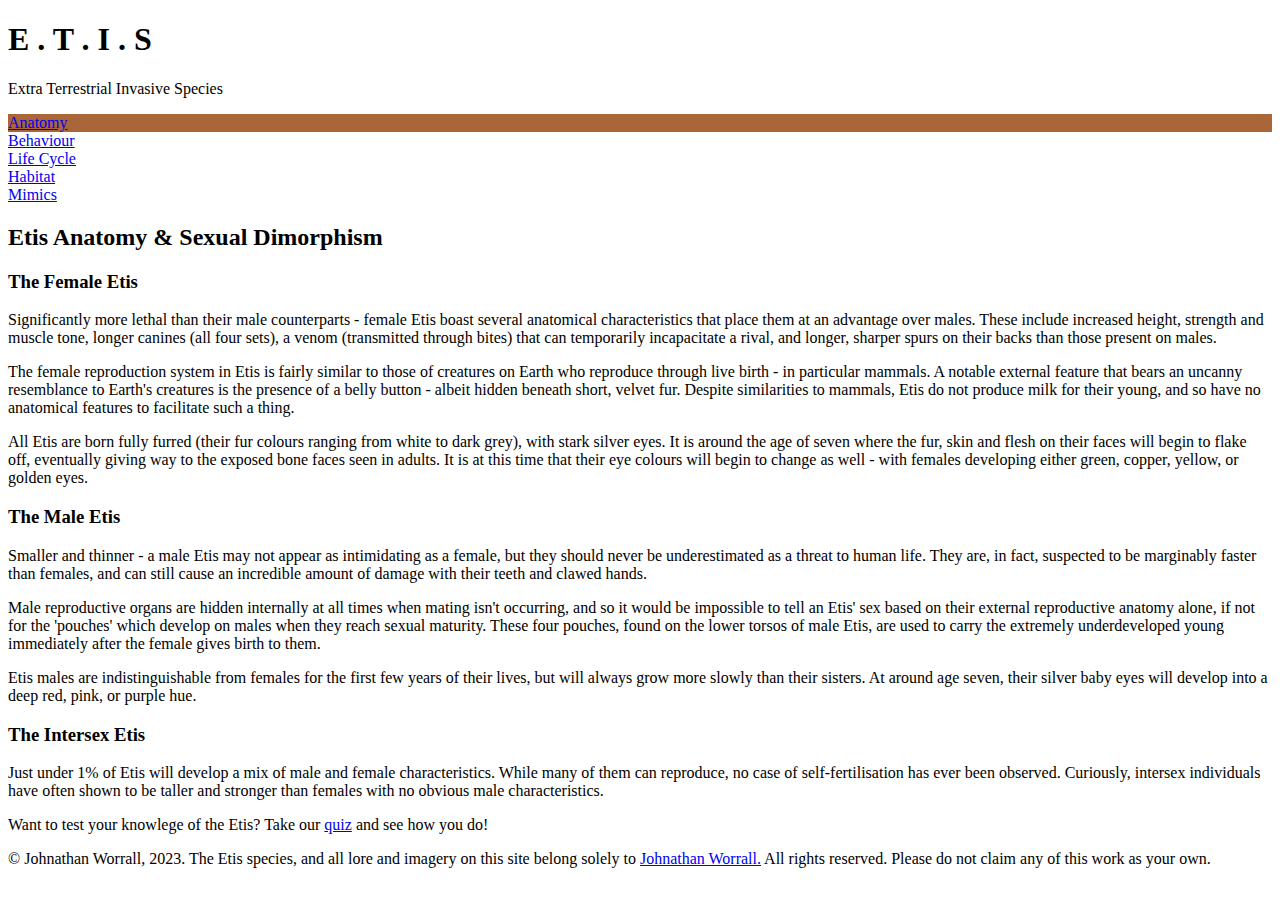
==== index.html @ def0ac04 "Added content to Behaviour page, customised tabs, added quiz page." ====
<!DOCTYPE html>
<html lang="en">
<head>
    <meta charset="UTF-8">
    <meta name="viewport" content="width=device-width, initial-scale=1.0">
    <title>The Etis Wiki - Anatomy</title>
</head>
<body>
    <div class="banner-div">
        <div class="image-placeholder" id="banner-image"></div>
    </div>
    <h1>E . T . I . S</h1>
    <p class="subtitle">Extra Terrestrial Invasive Species</p>
    <div class="tabs-div">
        <a href="./index.html"><div class="tab-circle" class="anatomy-tab" style="background: #AA6639;">Anatomy</div></a>
        <a href="./public/behaviour.html"><div class="tab-circle" class="behaviour-tab">Behaviour</div></a>
        <a href="./public/life-cycle.html"><div class="tab-circle" class="life-cycle-tab">Life Cycle</div></a>
        <a href="./public/habitat.html"><div class="tab-circle" class="habitat-tab">Habitat</div></a>
        <a href="./public/mimics.html"><div class="tab-circle" class="mimics-tab">Mimics</div></a>
    </div>
    <div class="body-div">
        <h2>Etis Anatomy & Sexual Dimorphism</h2>
        <div class="rows">
            <div class="image-placeholder" id="female-mimic-anatomical-image"></div>
            <div class="text-container">
                <h3>The Female Etis</h3>
                <p>
                    Significantly more lethal than their male counterparts - female Etis boast several anatomical characteristics that place them at an advantage over males.
                    These include increased height, strength and muscle tone, longer canines (all four sets), a venom (transmitted through bites) that can temporarily 
                    incapacitate a rival, and longer, sharper spurs on their backs than those present on males.
                </p>
                <p>
                    The female reproduction system in Etis is fairly similar to those of creatures on Earth who reproduce through live birth - in particular mammals.
                    A notable external feature that bears an uncanny resemblance to Earth's creatures is the presence of a belly button - albeit hidden beneath short, 
                    velvet fur. Despite similarities to mammals, Etis do not produce milk for their young, and so have no anatomical features to facilitate such a thing.
                </p>
                <p>
                    All Etis are born fully furred (their fur colours ranging from white to dark grey), with stark silver eyes. It is around the age of seven where the fur,
                    skin and flesh on their faces will begin to flake off, eventually giving way to the exposed bone faces seen in adults. It is at this time that their eye
                    colours will begin to change as well - with females developing either green, copper, yellow, or golden eyes. 
                </p>
            </div>
        </div>
        <div class="rows">
            <div class="text-container">
                <h3>The Male Etis</h3>
                <p>
                    Smaller and thinner - a male Etis may not appear as intimidating as a female, but they should never be underestimated as a threat to human life. They are,
                    in fact, suspected to be marginably faster than females, and can still cause an incredible amount of damage with their teeth and clawed hands.
                </p>
                <p>
                    Male reproductive organs are hidden internally at all times when mating isn't occurring, and so it would be impossible to tell an Etis' sex based on 
                    their external reproductive anatomy alone, if not for the 'pouches' which develop on males when they reach sexual maturity. These four pouches, found on 
                    the lower torsos of male Etis, are used to carry the extremely underdeveloped young immediately after the female gives birth to them.
                </p>
                <p>
                    Etis males are indistinguishable from females for the first few years of their lives, but will always grow more slowly than their sisters. At around age
                    seven, their silver baby eyes will develop into a deep red, pink, or purple hue.
                </p>
            </div>
            <div class="image-placeholder" id="male-mimic-anatomical-image"></div>
        </div>
        <div class="rows">
            <div class="image-placeholder" id="intersex-anatomical-image"></div>
            <div class="text-container">
                <h3>The Intersex Etis</h3>
                <p>
                    Just under 1% of Etis will develop a mix of male and female characteristics. While many of them can reproduce, no case of self-fertilisation has ever
                    been observed. Curiously, intersex individuals have often shown to be taller and stronger than females with no obvious male characteristics.
                </p>
            </div>
        </div>
    </div>
    <div class="footer-div">
        <p>Want to test your knowlege of the Etis? Take our <a href="./public/quiz.html">quiz</a> and see how you do!</p>
        <p>
            © Johnathan Worrall, 2023. The Etis species, and all lore and imagery on this site belong solely to <a href="https://www.linkedin.com/in/johnathan-worrall-730496287/">Johnathan Worrall.</a>
            All rights reserved. Please do not claim any of this work as your own.
        </p>
    </div>
</body>
</html>
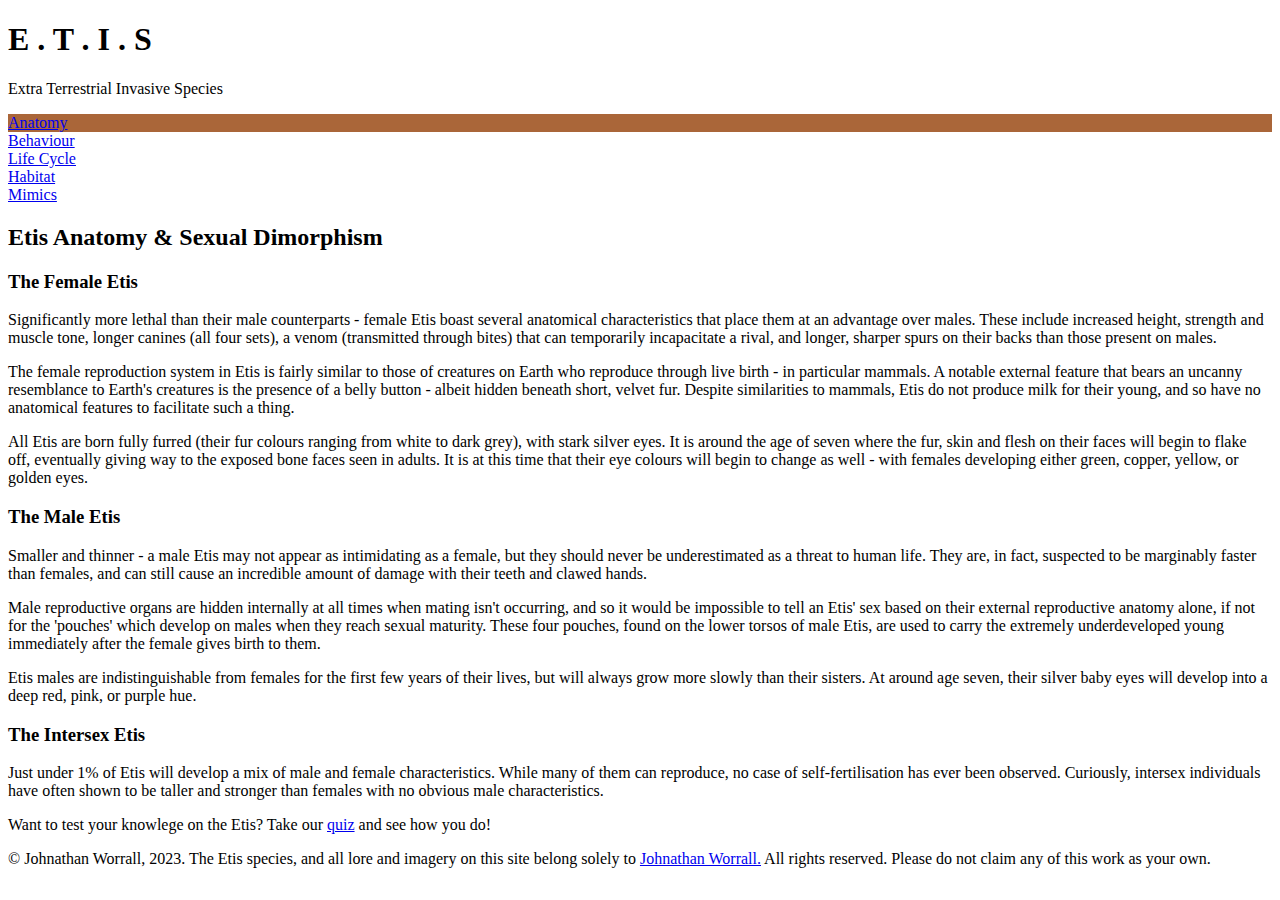
==== commit b636a92b: "The life-cycle page is now complete!" ====
--- a/index.html
+++ b/index.html
@@ -72,7 +72,7 @@
         </div>
     </div>
     <div class="footer-div">
-        <p>Want to test your knowlege of the Etis? Take our <a href="./public/quiz.html">quiz</a> and see how you do!</p>
+        <p>Want to test your knowlege on the Etis? Take our <a href="./public/quiz.html">quiz</a> and see how you do!</p>
         <p>
             © Johnathan Worrall, 2023. The Etis species, and all lore and imagery on this site belong solely to <a href="https://www.linkedin.com/in/johnathan-worrall-730496287/">Johnathan Worrall.</a>
             All rights reserved. Please do not claim any of this work as your own.
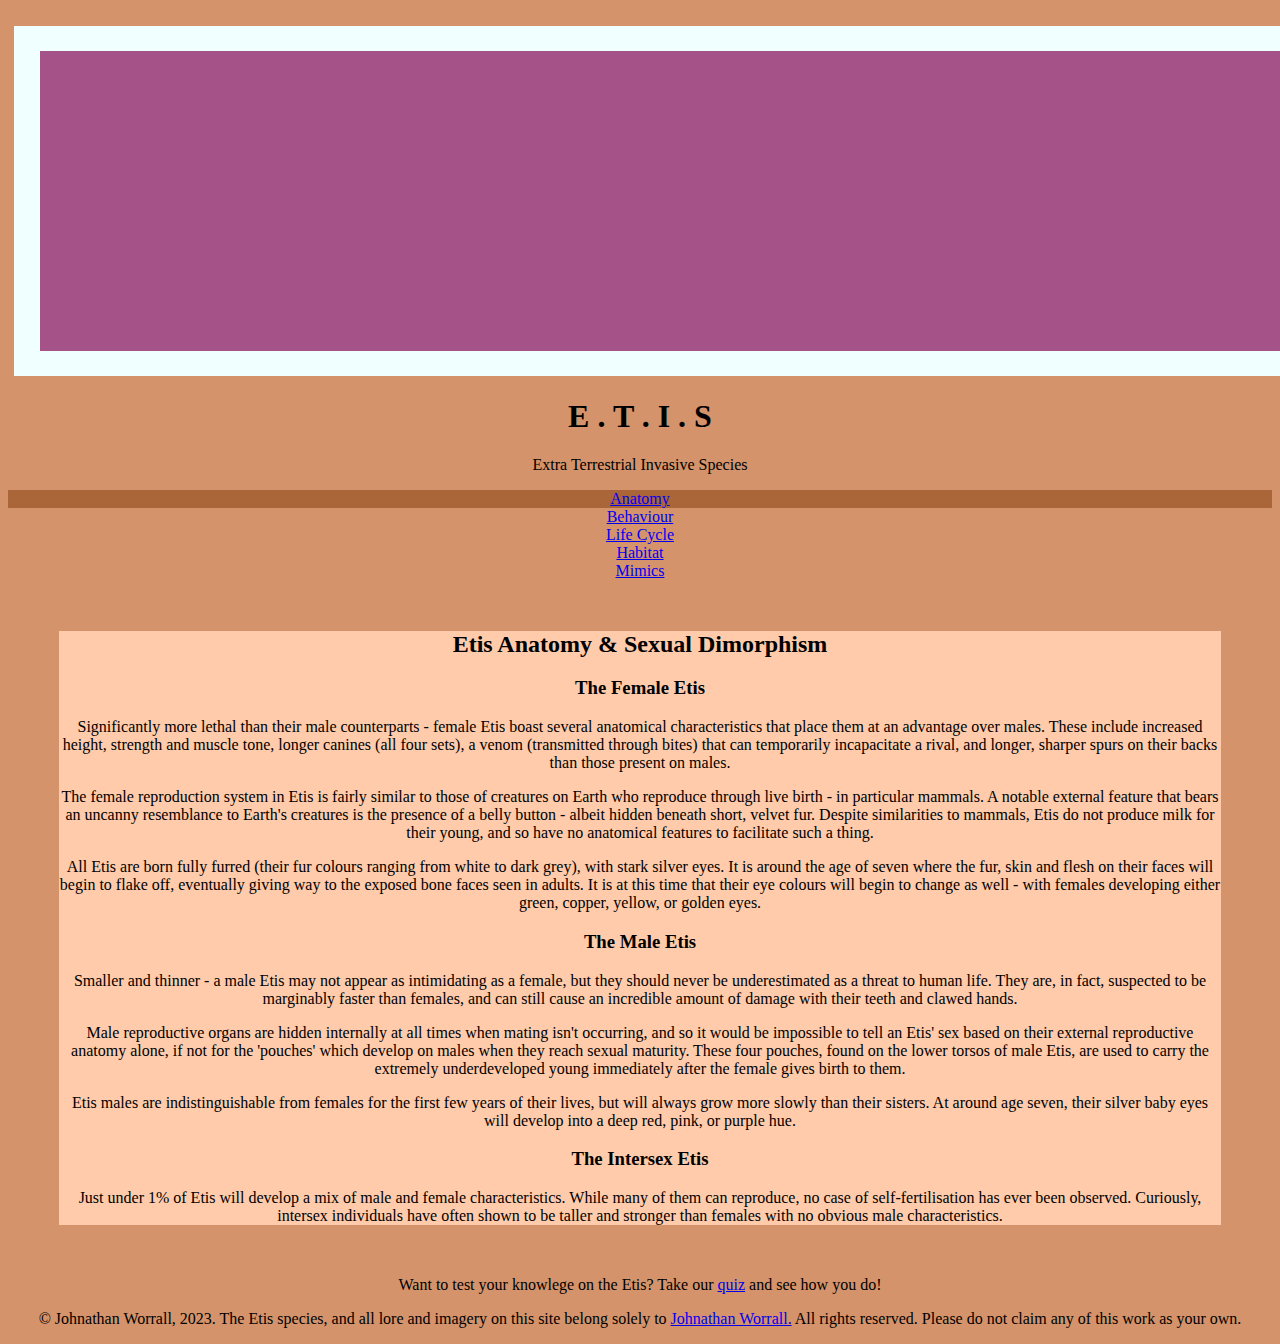
==== commit 766d12d0: "Starting work on the CSS." ====
--- a/index.html
+++ b/index.html
@@ -3,20 +3,24 @@
 <head>
     <meta charset="UTF-8">
     <meta name="viewport" content="width=device-width, initial-scale=1.0">
+    <link
+        rel="stylesheet"
+        href="./public/styles.css"
+    />
     <title>The Etis Wiki - Anatomy</title>
 </head>
 <body>
     <div class="banner-div">
-        <div class="image-placeholder" id="banner-image"></div>
+        <div class="image-placeholder banner-image"></div>
     </div>
     <h1>E . T . I . S</h1>
     <p class="subtitle">Extra Terrestrial Invasive Species</p>
     <div class="tabs-div">
-        <a href="./index.html"><div class="tab-circle" class="anatomy-tab" style="background: #AA6639;">Anatomy</div></a>
-        <a href="./public/behaviour.html"><div class="tab-circle" class="behaviour-tab">Behaviour</div></a>
-        <a href="./public/life-cycle.html"><div class="tab-circle" class="life-cycle-tab">Life Cycle</div></a>
-        <a href="./public/habitat.html"><div class="tab-circle" class="habitat-tab">Habitat</div></a>
-        <a href="./public/mimics.html"><div class="tab-circle" class="mimics-tab">Mimics</div></a>
+        <a href="./index.html"><div class="tab-circle anatomy-tab" style="background: #AA6639;">Anatomy</div></a>
+        <a href="./public/behaviour.html"><div class="tab-circle behaviour-tab">Behaviour</div></a>
+        <a href="./public/life-cycle.html"><div class="tab-circle life-cycle-tab">Life Cycle</div></a>
+        <a href="./public/habitat.html"><div class="tab-circle habitat-tab">Habitat</div></a>
+        <a href="./public/mimics.html"><div class="tab-circle mimics-tab">Mimics</div></a>
     </div>
     <div class="body-div">
         <h2>Etis Anatomy & Sexual Dimorphism</h2>
--- a/public/styles.css
+++ b/public/styles.css
@@ -0,0 +1,31 @@
+/* STYLING THE PAGES */
+
+body {
+    background-color: #D4936A;
+    margin-top: 2%;
+    text-align: center;
+}
+
+.body-div {
+    background-color: #FFCBAA;
+    margin: 4%;
+}
+
+.banner-div {
+    background-color: azure;
+    height: 300px;
+    width: 100%;
+    margin: 0.5%;
+    padding: 2%;
+}
+
+/* STYLING THE IMAGE PLACEHOLDERS */
+
+.image-placeholder {
+    background-color: #A45287;
+}
+
+.banner-image {
+    height: 100%;
+    width: 100%;
+}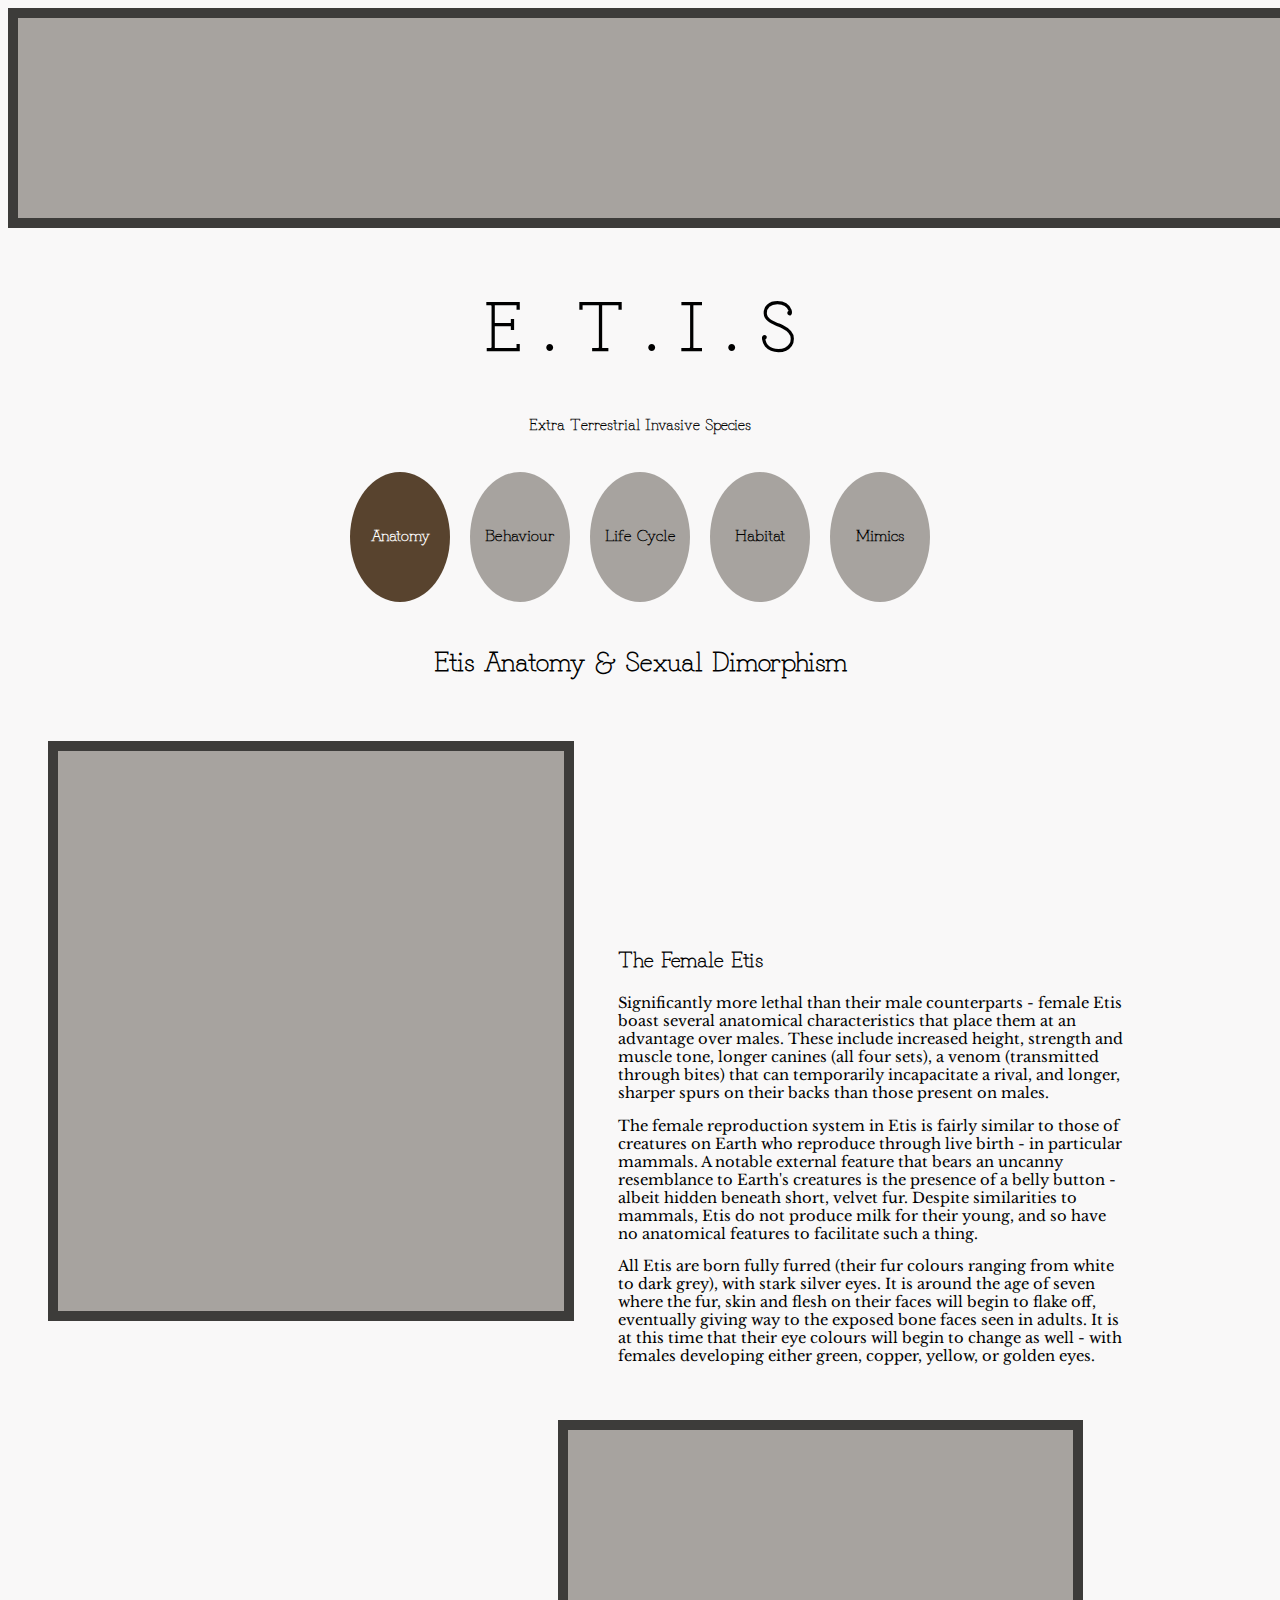
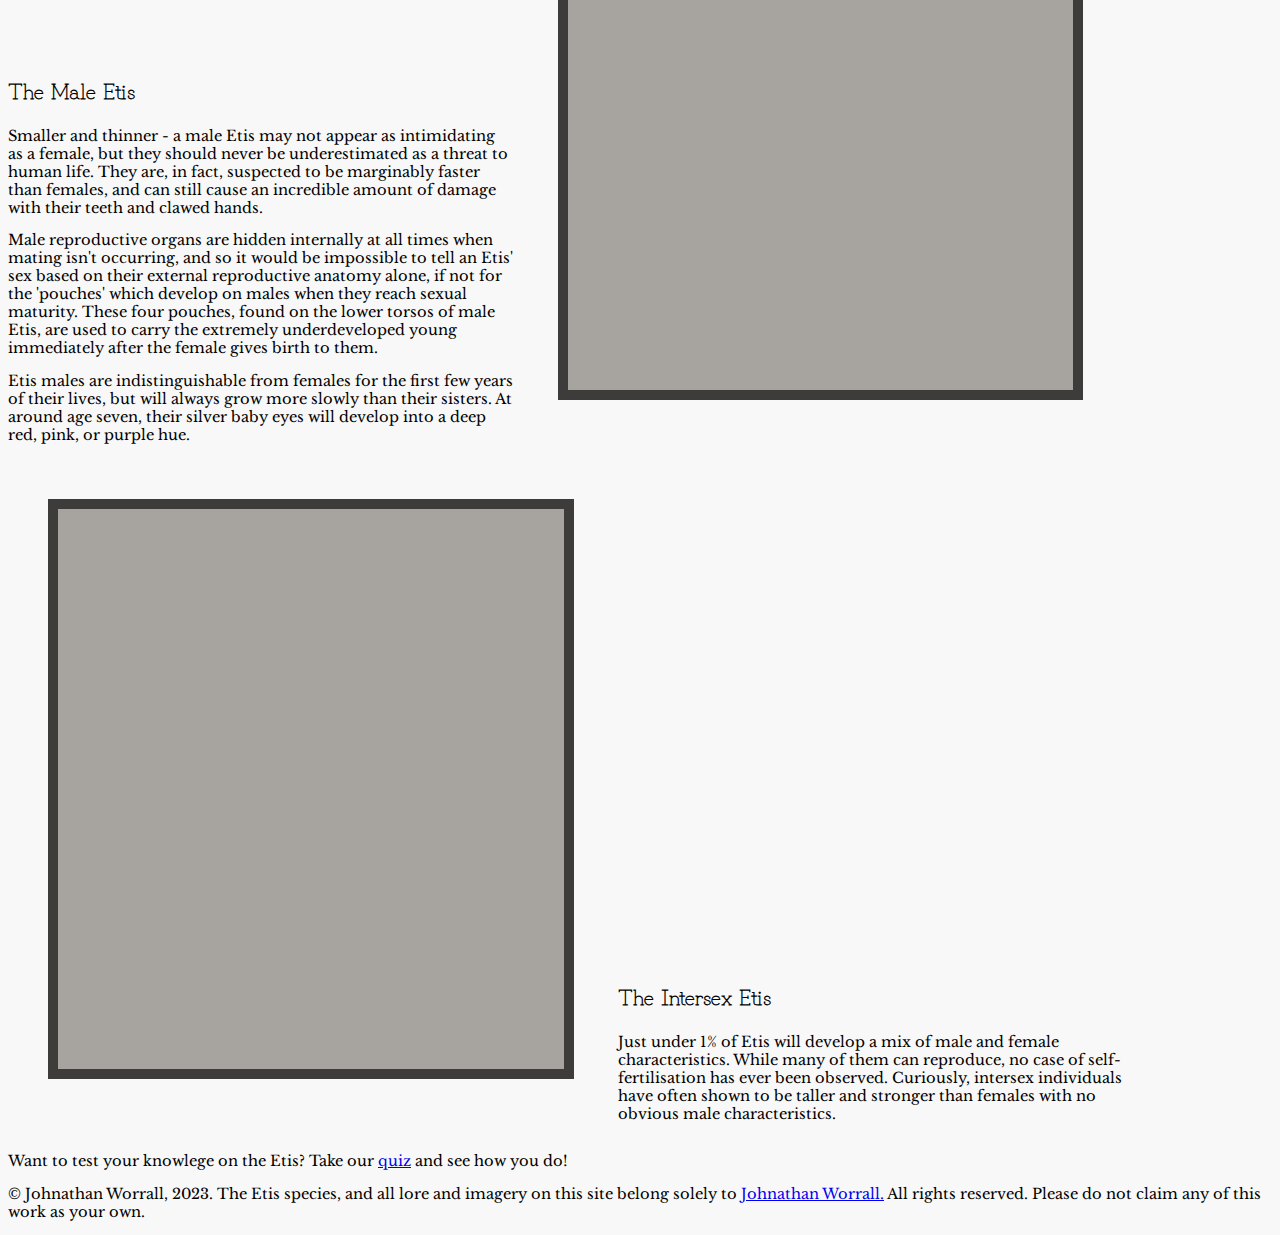
==== commit 433e2273: "Finished writing about the habitat, and improved site's overall appearance." ====
--- a/index.html
+++ b/index.html
@@ -7,6 +7,9 @@
         rel="stylesheet"
         href="./public/styles.css"
     />
+    <link rel="preconnect" href="https://fonts.googleapis.com">
+    <link rel="preconnect" href="https://fonts.gstatic.com" crossorigin>
+    <link href="https://fonts.googleapis.com/css2?family=Caveat&family=Grandiflora+One&family=Libre+Baskerville&display=swap" rel="stylesheet">
     <title>The Etis Wiki - Anatomy</title>
 </head>
 <body>
@@ -16,7 +19,7 @@
     <h1>E . T . I . S</h1>
     <p class="subtitle">Extra Terrestrial Invasive Species</p>
     <div class="tabs-div">
-        <a href="./index.html"><div class="tab-circle anatomy-tab" style="background: #AA6639;">Anatomy</div></a>
+        <a href="./index.html"><div class="tab-circle anatomy-tab" style="background: #58432E; color: white;">Anatomy</div></a>
         <a href="./public/behaviour.html"><div class="tab-circle behaviour-tab">Behaviour</div></a>
         <a href="./public/life-cycle.html"><div class="tab-circle life-cycle-tab">Life Cycle</div></a>
         <a href="./public/habitat.html"><div class="tab-circle habitat-tab">Habitat</div></a>
@@ -25,7 +28,7 @@
     <div class="body-div">
         <h2>Etis Anatomy & Sexual Dimorphism</h2>
         <div class="rows">
-            <div class="image-placeholder" id="female-mimic-anatomical-image"></div>
+            <div class="image-placeholder" id="female-etis-anatomical-image"></div>
             <div class="text-container">
                 <h3>The Female Etis</h3>
                 <p>
@@ -62,7 +65,7 @@
                     seven, their silver baby eyes will develop into a deep red, pink, or purple hue.
                 </p>
             </div>
-            <div class="image-placeholder" id="male-mimic-anatomical-image"></div>
+            <div class="image-placeholder" id="male-etis-anatomical-image"></div>
         </div>
         <div class="rows">
             <div class="image-placeholder" id="intersex-anatomical-image"></div>
--- a/public/styles.css
+++ b/public/styles.css
@@ -1,31 +1,83 @@
-/* STYLING THE PAGES */
+/* Styling the pages */
+body {
+    background-color: #F9F8F8;
+}
 
-body {
-    background-color: #D4936A;
-    margin-top: 2%;
+/* Styling the image placeholders */
+.image-placeholder {
+    border: 10px solid;
+        border-color: #3D3C3A;
+
+    background-color: #A7A39F;
+}
+
+.banner-image {
+    text-align: center;
+    width: 100%;
+    height: 200px;
+}
+
+#female-etis-anatomical-image, #male-etis-anatomical-image, #intersex-anatomical-image {
+    margin: 40px;
+    width: 40%;
+    height: 560px;
+    display: inline-block;
+}
+
+/* Styling the buttons */
+
+.tabs-div {
+    text-align: center;
+    margin-top: 30px;
+    margin-bottom: 30px;
+}
+
+.tab-circle {
+    width: 100px;
+    height: 80px;
+    padding-top: 50px;;
+    margin: 8px;
+    display: inline-block;
+    background-color: #A7A39F;
+    color: black;
+    border-radius: 100%;
+}
+
+/* Styling the text */
+h1 {
+    font-size: 50pt;
+}
+
+h2 {
+    font-size: 20pt;
+}
+
+h3 {
+    font-size: 16pt;
+}
+
+h4 {
+    font-size: 13pt;
+}
+
+h2, h3, h4, .subtitle, .tab-circle {
+    font-weight: bold;
+}
+
+h1, h2, .subtitle, .tab-circle {
     text-align: center;
 }
 
-.body-div {
-    background-color: #FFCBAA;
-    margin: 4%;
+h1, h2, h3, h4, .subtitle, .tab-circle {
+    font-family: 'Grandiflora One', cursive;
 }
 
-.banner-div {
-    background-color: azure;
-    height: 300px;
-    width: 100%;
-    margin: 0.5%;
-    padding: 2%;
+p {
+    font-family: 'Libre Baskerville', serif;
+    font-size: 11pt;
 }
 
-/* STYLING THE IMAGE PLACEHOLDERS */
-
-.image-placeholder {
-    background-color: #A45287;
-}
-
-.banner-image {
-    height: 100%;
-    width: 100%;
+.text-container {
+    display: inline-block;
+    width: 40%;
 }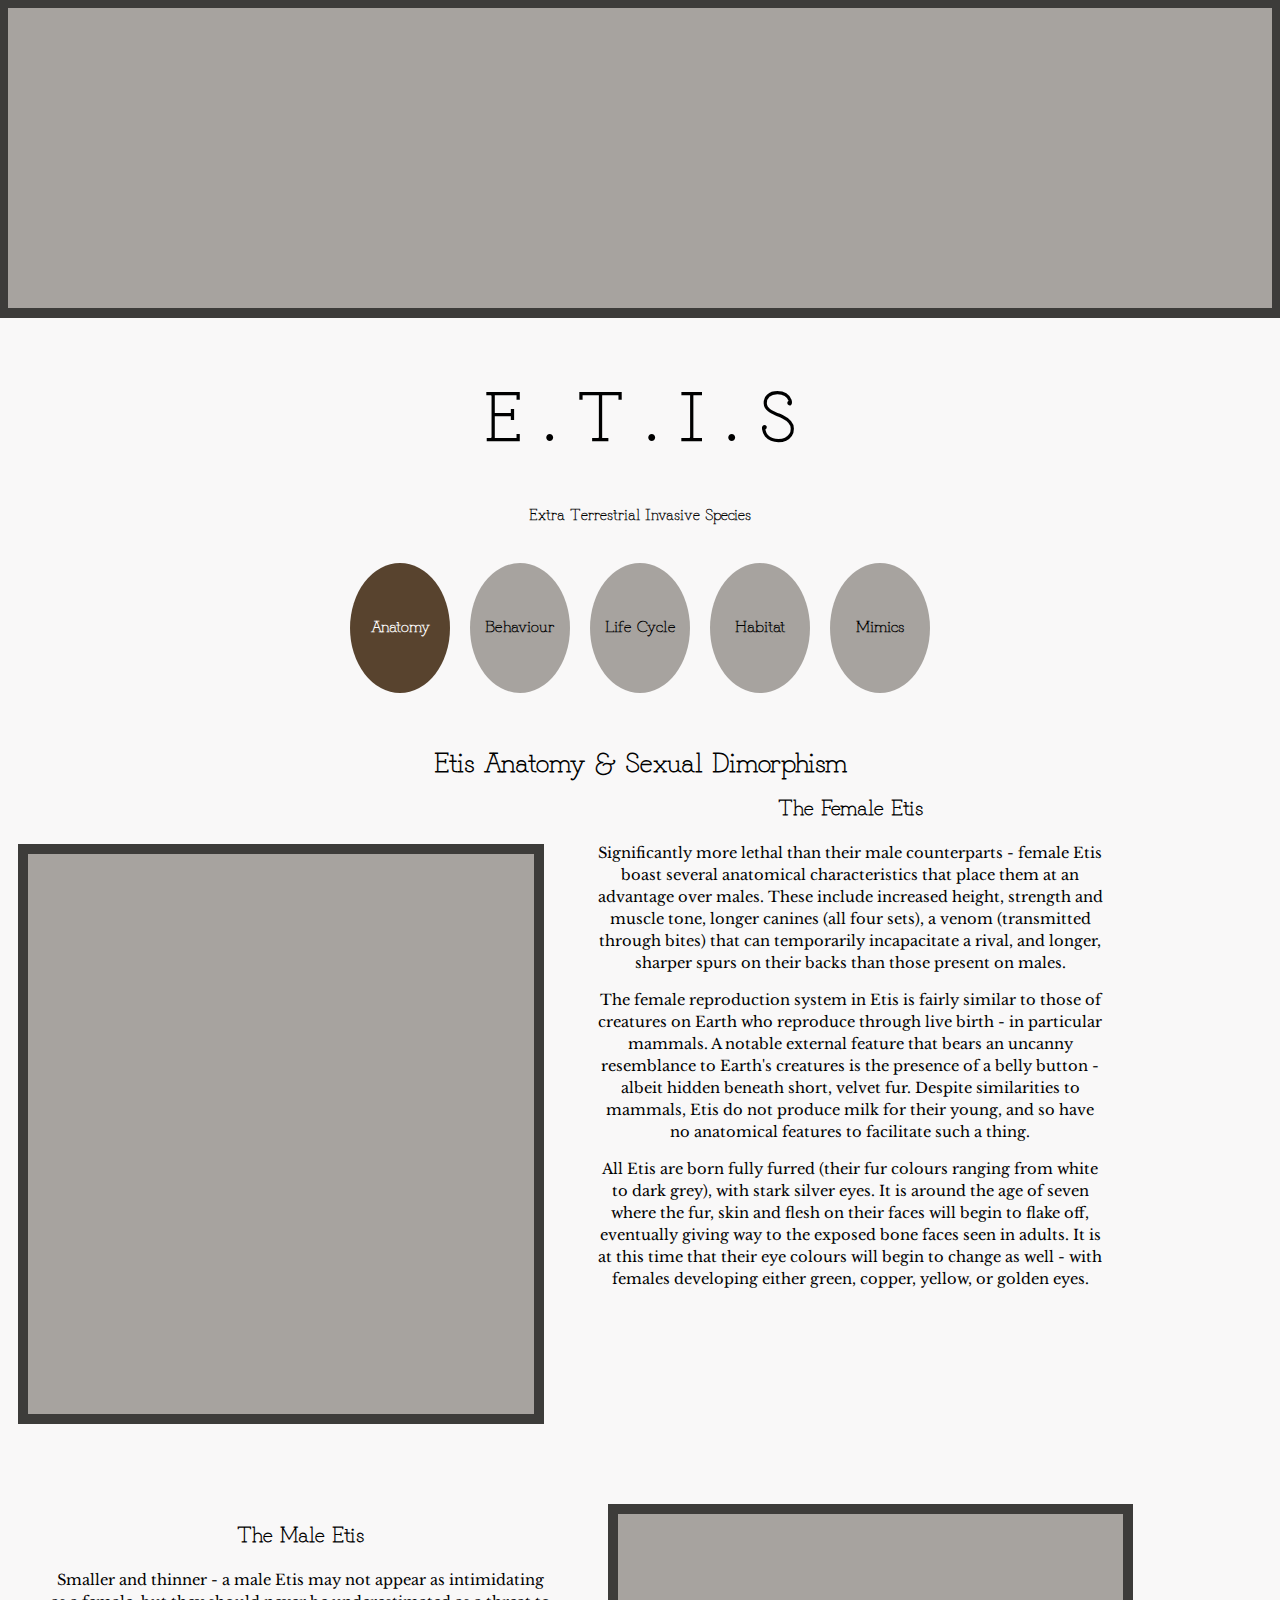
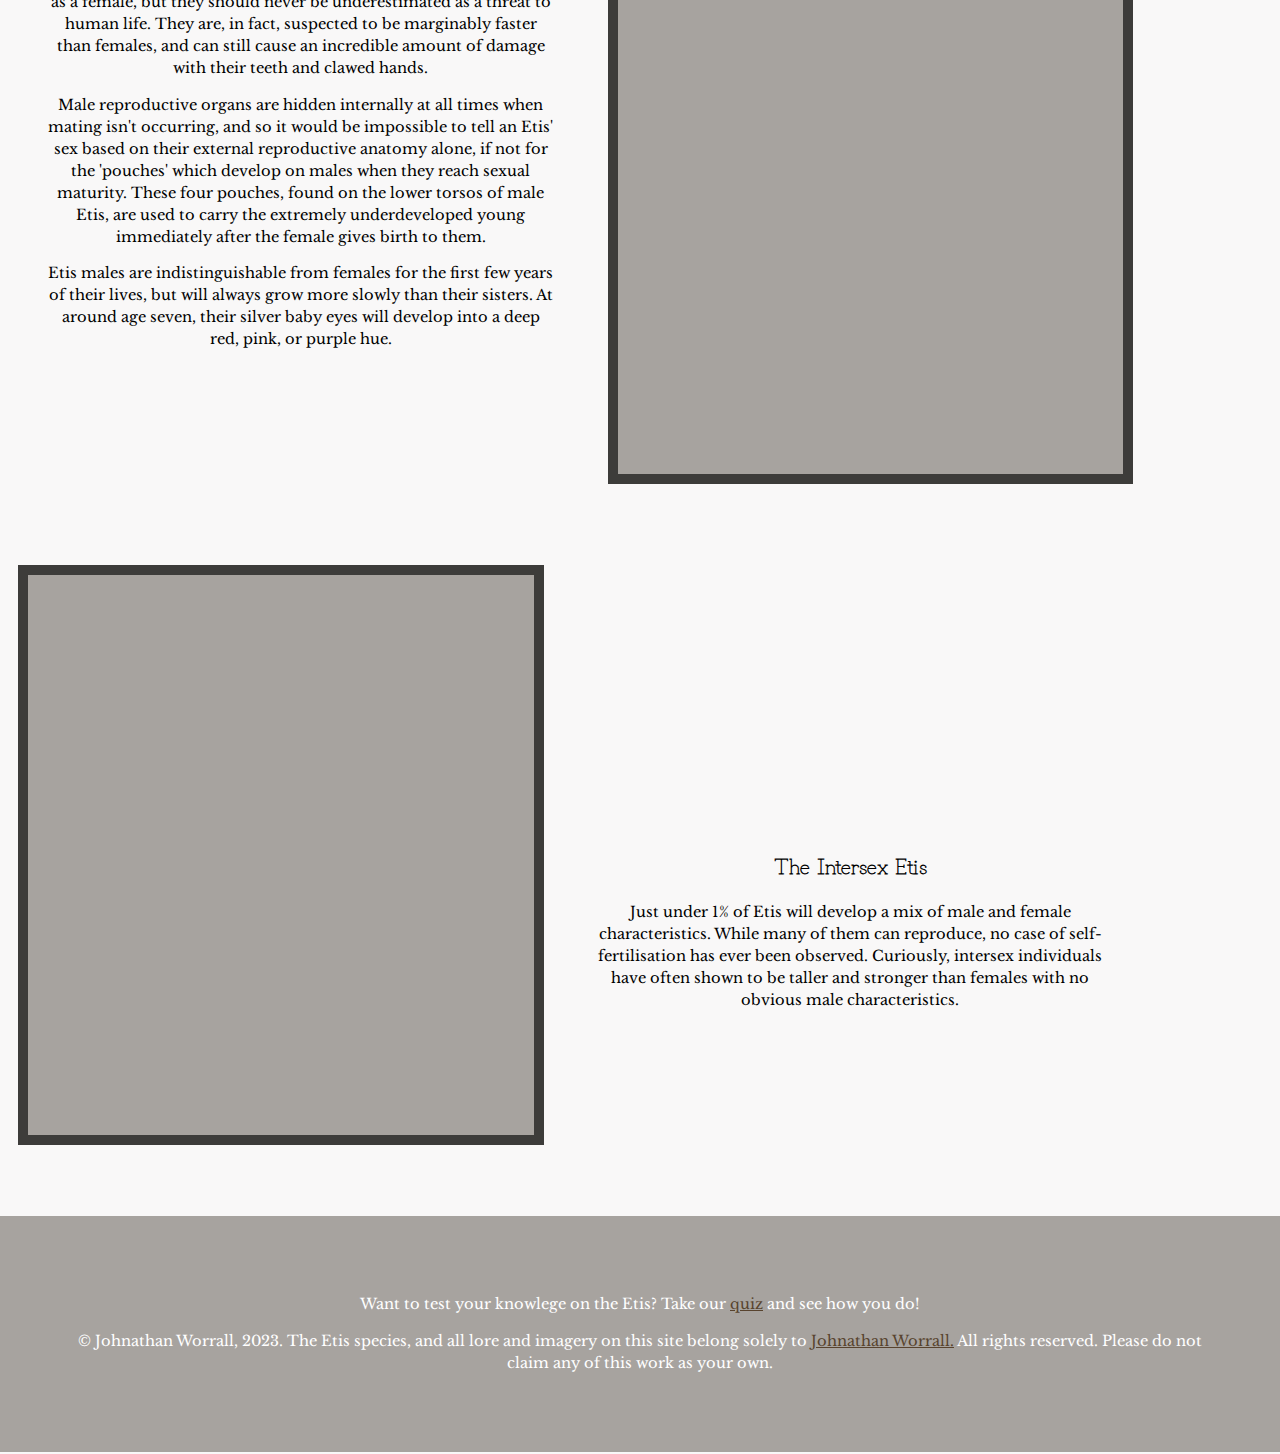
==== commit 0d007b70: "Fixed the CSS on all pages." ====
--- a/index.html
+++ b/index.html
@@ -29,7 +29,7 @@
         <h2>Etis Anatomy & Sexual Dimorphism</h2>
         <div class="rows">
             <div class="image-placeholder" id="female-etis-anatomical-image"></div>
-            <div class="text-container">
+            <div class="text-container" id="female-etis-text">
                 <h3>The Female Etis</h3>
                 <p>
                     Significantly more lethal than their male counterparts - female Etis boast several anatomical characteristics that place them at an advantage over males.
@@ -49,7 +49,7 @@
             </div>
         </div>
         <div class="rows">
-            <div class="text-container">
+            <div class="text-container" id="male-etis-text">
                 <h3>The Male Etis</h3>
                 <p>
                     Smaller and thinner - a male Etis may not appear as intimidating as a female, but they should never be underestimated as a threat to human life. They are,
@@ -69,7 +69,7 @@
         </div>
         <div class="rows">
             <div class="image-placeholder" id="intersex-anatomical-image"></div>
-            <div class="text-container">
+            <div class="text-container" id="intersex-etis-text">
                 <h3>The Intersex Etis</h3>
                 <p>
                     Just under 1% of Etis will develop a mix of male and female characteristics. While many of them can reproduce, no case of self-fertilisation has ever
--- a/public/styles.css
+++ b/public/styles.css
@@ -1,6 +1,14 @@
 /* Styling the pages */
 body {
     background-color: #F9F8F8;
+}
+
+p, li {
+    line-height: 1.5;
+}
+
+.rows {
+    position: static;
 }
 
 /* Styling the image placeholders */
@@ -14,14 +22,29 @@
 .banner-image {
     text-align: center;
     width: 100%;
-    height: 200px;
+    height: 300px;
+    margin-top: -10px;
+    margin-left: -10px;
+    margin-right: -10px;
 }
 
 #female-etis-anatomical-image, #male-etis-anatomical-image, #intersex-anatomical-image {
-    margin: 40px;
+    margin: 10px;
     width: 40%;
     height: 560px;
     display: inline-block;
+}
+
+#male-mimic-with-young-image, #tail-positions-image {
+    margin-top: 40px;
+    margin-bottom: 40px;
+}
+
+#etis-life-cycle-image, #etis-habitat-map-image, #male-mimic-with-young-image, #tail-positions-image, #prey-and-bugs-image, #vegetation-image {
+    width: 60%;
+    height: 500px;
+    position: relative;
+    left: 20%;
 }
 
 /* Styling the buttons */
@@ -50,6 +73,8 @@
 
 h2 {
     font-size: 20pt;
+    margin-top: 40px;
+    margin-bottom: 40pt;
 }
 
 h3 {
@@ -58,6 +83,7 @@
 
 h4 {
     font-size: 13pt;
+    margin-top: 40pt;
 }
 
 h2, h3, h4, .subtitle, .tab-circle {
@@ -72,12 +98,66 @@
     font-family: 'Grandiflora One', cursive;
 }
 
-p {
+p, li {
     font-family: 'Libre Baskerville', serif;
     font-size: 11pt;
 }
 
 .text-container {
+    text-align: center;
     display: inline-block;
     width: 40%;
+    margin: 40px;
+    position: relative;
+    top: -150px;
+}
+
+.text-container.text-only-on-line-container {
+    display: block;
+    width: 80%;
+    margin-left: 10%;
+    margin-right: 10%;
+    margin-top: 50px;
+    margin-bottom: 50px;
+}
+
+#mates-and-offspring-behaviour-text {
+    margin-top: 200px;
+}
+
+#life-cycle-text {
+    margin-top: 15%;
+}
+
+.habitat-text {
+    position: relative;
+    top: 1px;
+}
+
+#fauna-text {
+    margin-bottom: 200px;
+}
+
+li {
+    text-align: left;
+    margin-bottom: 20px;
+}
+
+ul, ol {
+    margin-bottom: 40pt;
+    margin-top: 30pt;
+}
+
+.footer-div {
+    text-align: center;
+    background-color: #A7A39F;
+    padding: 5%;
+    color: white;
+    margin-bottom: -10px;
+    margin-left: -10px;
+    margin-right: -10px;
+}
+
+.footer-div a {
+    color: #58432E;
 }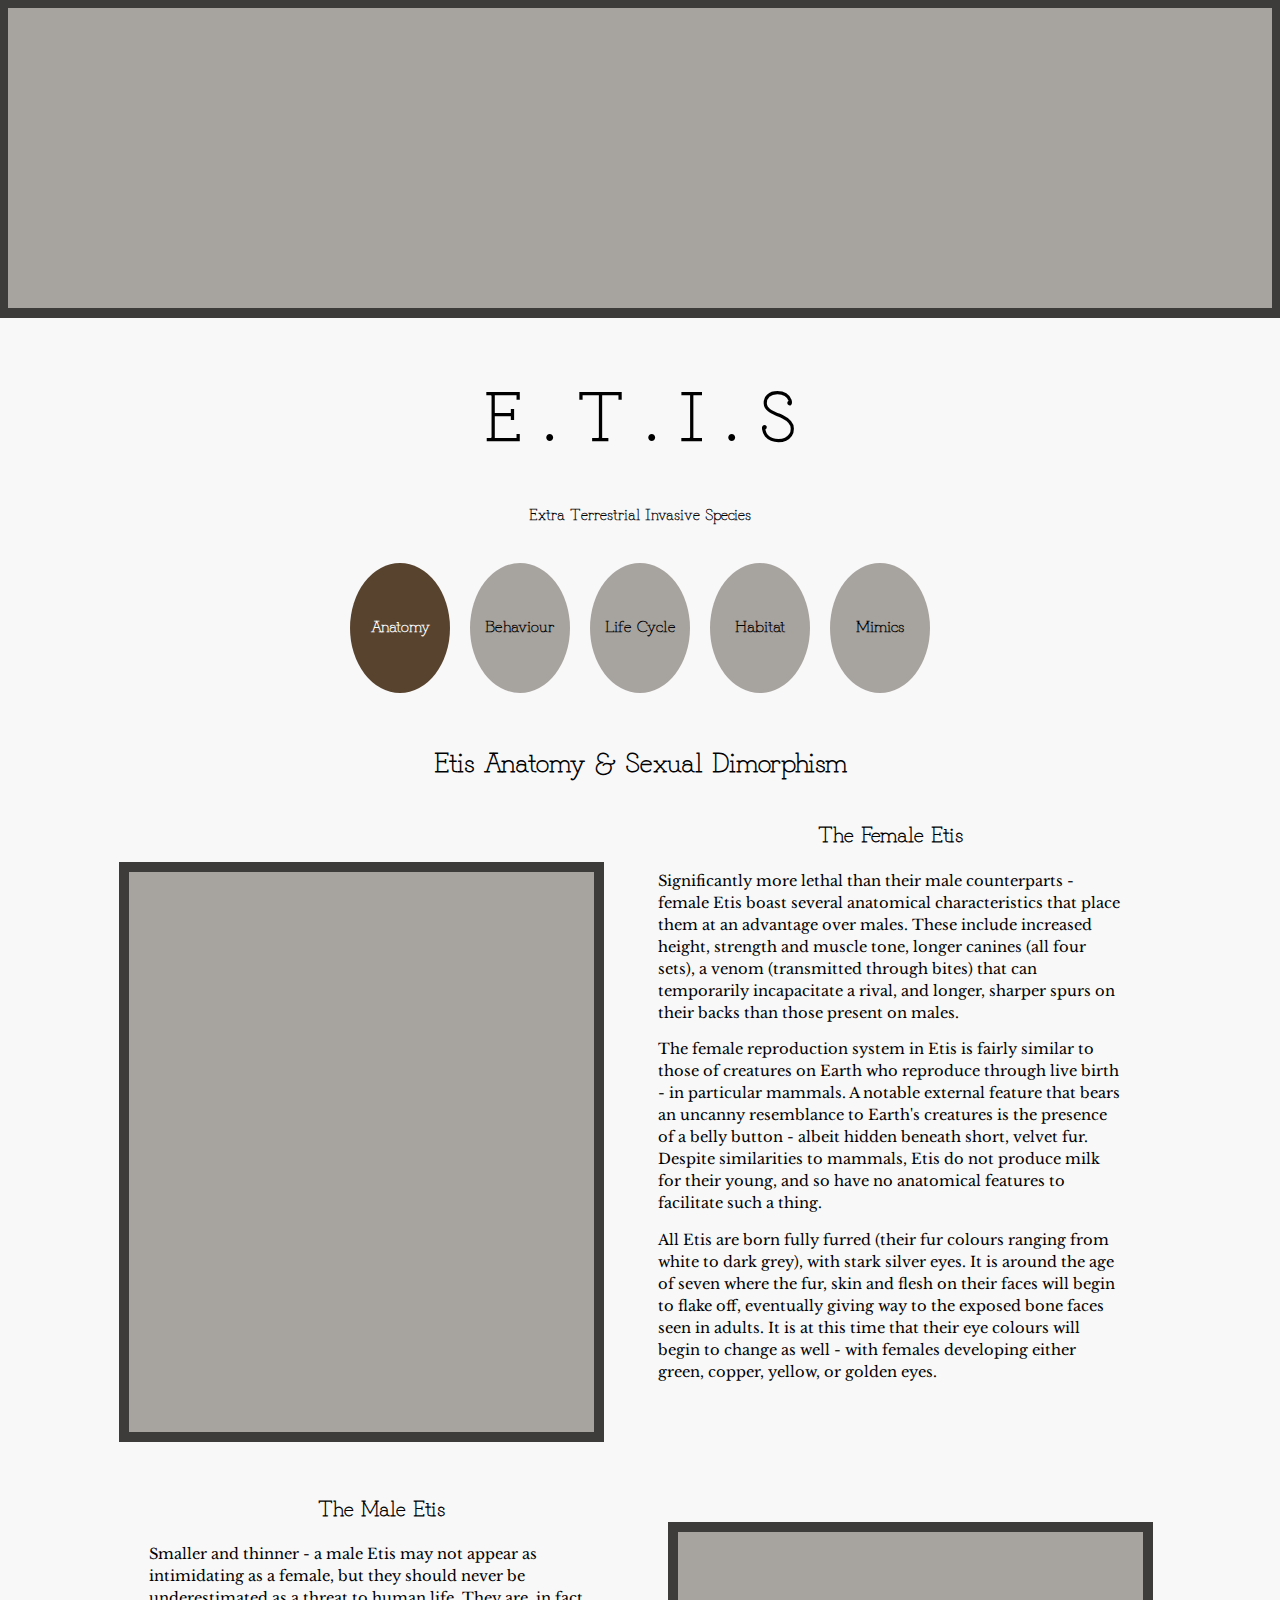
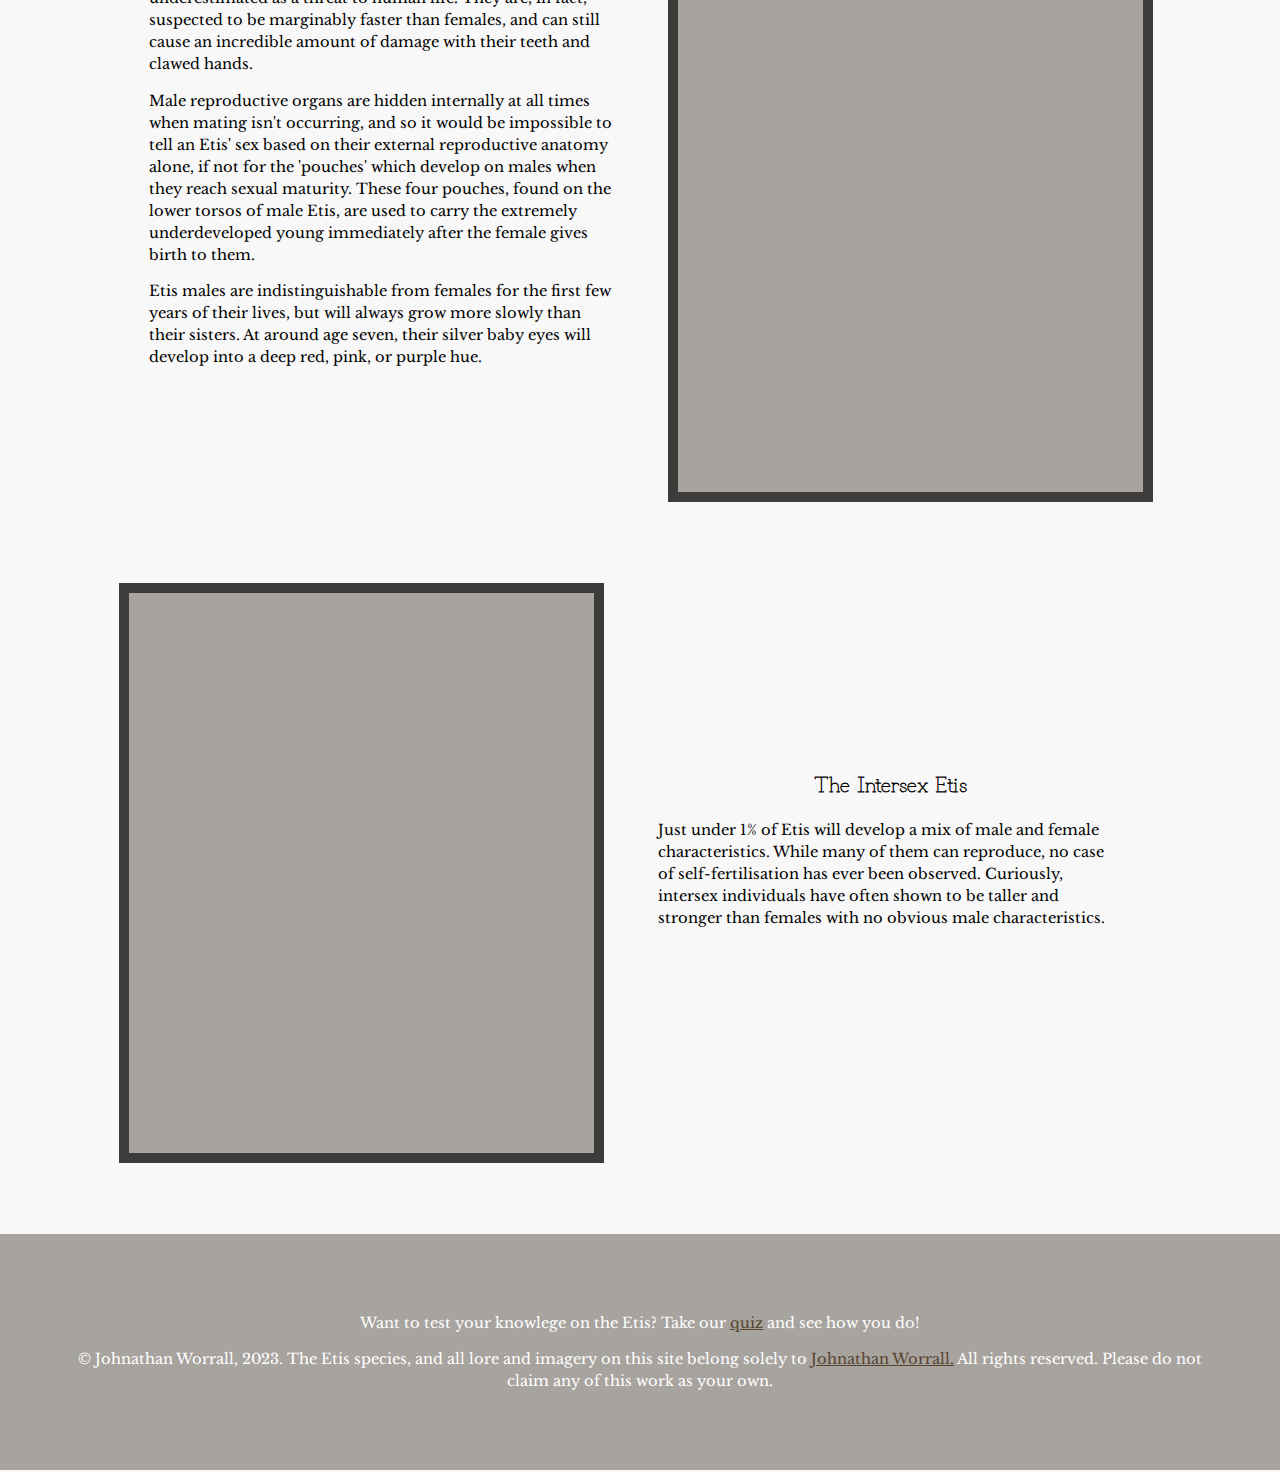
==== commit bfd0110f: "Improved the CSS further, added content to the Mimics page, and started working on the quiz." ====
--- a/index.html
+++ b/index.html
@@ -26,8 +26,8 @@
         <a href="./public/mimics.html"><div class="tab-circle mimics-tab">Mimics</div></a>
     </div>
     <div class="body-div">
-        <h2>Etis Anatomy & Sexual Dimorphism</h2>
-        <div class="rows">
+        <h2 id="index-header">Etis Anatomy & Sexual Dimorphism</h2>
+        <div class="rows index-rows">
             <div class="image-placeholder" id="female-etis-anatomical-image"></div>
             <div class="text-container" id="female-etis-text">
                 <h3>The Female Etis</h3>
@@ -48,7 +48,7 @@
                 </p>
             </div>
         </div>
-        <div class="rows">
+        <div class="rows index-rows">
             <div class="text-container" id="male-etis-text">
                 <h3>The Male Etis</h3>
                 <p>
@@ -67,7 +67,7 @@
             </div>
             <div class="image-placeholder" id="male-etis-anatomical-image"></div>
         </div>
-        <div class="rows">
+        <div class="rows index-rows">
             <div class="image-placeholder" id="intersex-anatomical-image"></div>
             <div class="text-container" id="intersex-etis-text">
                 <h3>The Intersex Etis</h3>
--- a/public/styles.css
+++ b/public/styles.css
@@ -5,10 +5,25 @@
 
 p, li {
     line-height: 1.5;
+    text-align: left;
 }
 
 .rows {
     position: static;
+}
+
+.mimic-rows {
+    margin-top: 50px;
+    margin-left: 8%;
+    margin-right: 0%;
+    margin-bottom: 0px;
+}
+
+.index-rows {
+    margin-left: 8%;
+    margin-right: 0%;
+    margin-top: 0%;
+    margin-bottom: 0%;
 }
 
 /* Styling the image placeholders */
@@ -47,6 +62,14 @@
     left: 20%;
 }
 
+#chloe-image {
+    margin: 10px;
+    width: 40%;
+    height: 560Px;
+    display: inline-block;
+    margin-bottom: 2125px;
+}
+
 /* Styling the buttons */
 
 .tabs-div {
@@ -96,6 +119,14 @@
 
 h1, h2, h3, h4, .subtitle, .tab-circle {
     font-family: 'Grandiflora One', cursive;
+}
+
+#index-header, #mimics-header {
+    margin-bottom: 4%;
+}
+
+#mimic-text {
+    margin-top: 130px;
 }
 
 p, li {
@@ -121,6 +152,16 @@
     margin-bottom: 50px;
 }
 
+#female-etis-text {
+    position: relative;
+    top: -75px;
+}
+
+#intersex-etis-text {
+    position: relative;
+    top: -250px;
+}
+
 #mates-and-offspring-behaviour-text {
     margin-top: 200px;
 }
@@ -146,6 +187,16 @@
 ul, ol {
     margin-bottom: 40pt;
     margin-top: 30pt;
+}
+
+.form-heading {
+    text-align: center;
+}
+
+form {
+    margin-top: 30px;
+    position: relative;
+    left: 47%;
 }
 
 .footer-div {
@@ -160,4 +211,12 @@
 
 .footer-div a {
     color: #58432E;
+}
+
+.footer-div p {
+    text-align: center;
+}
+
+#quiz-footer {
+    margin-top: 100px;
 }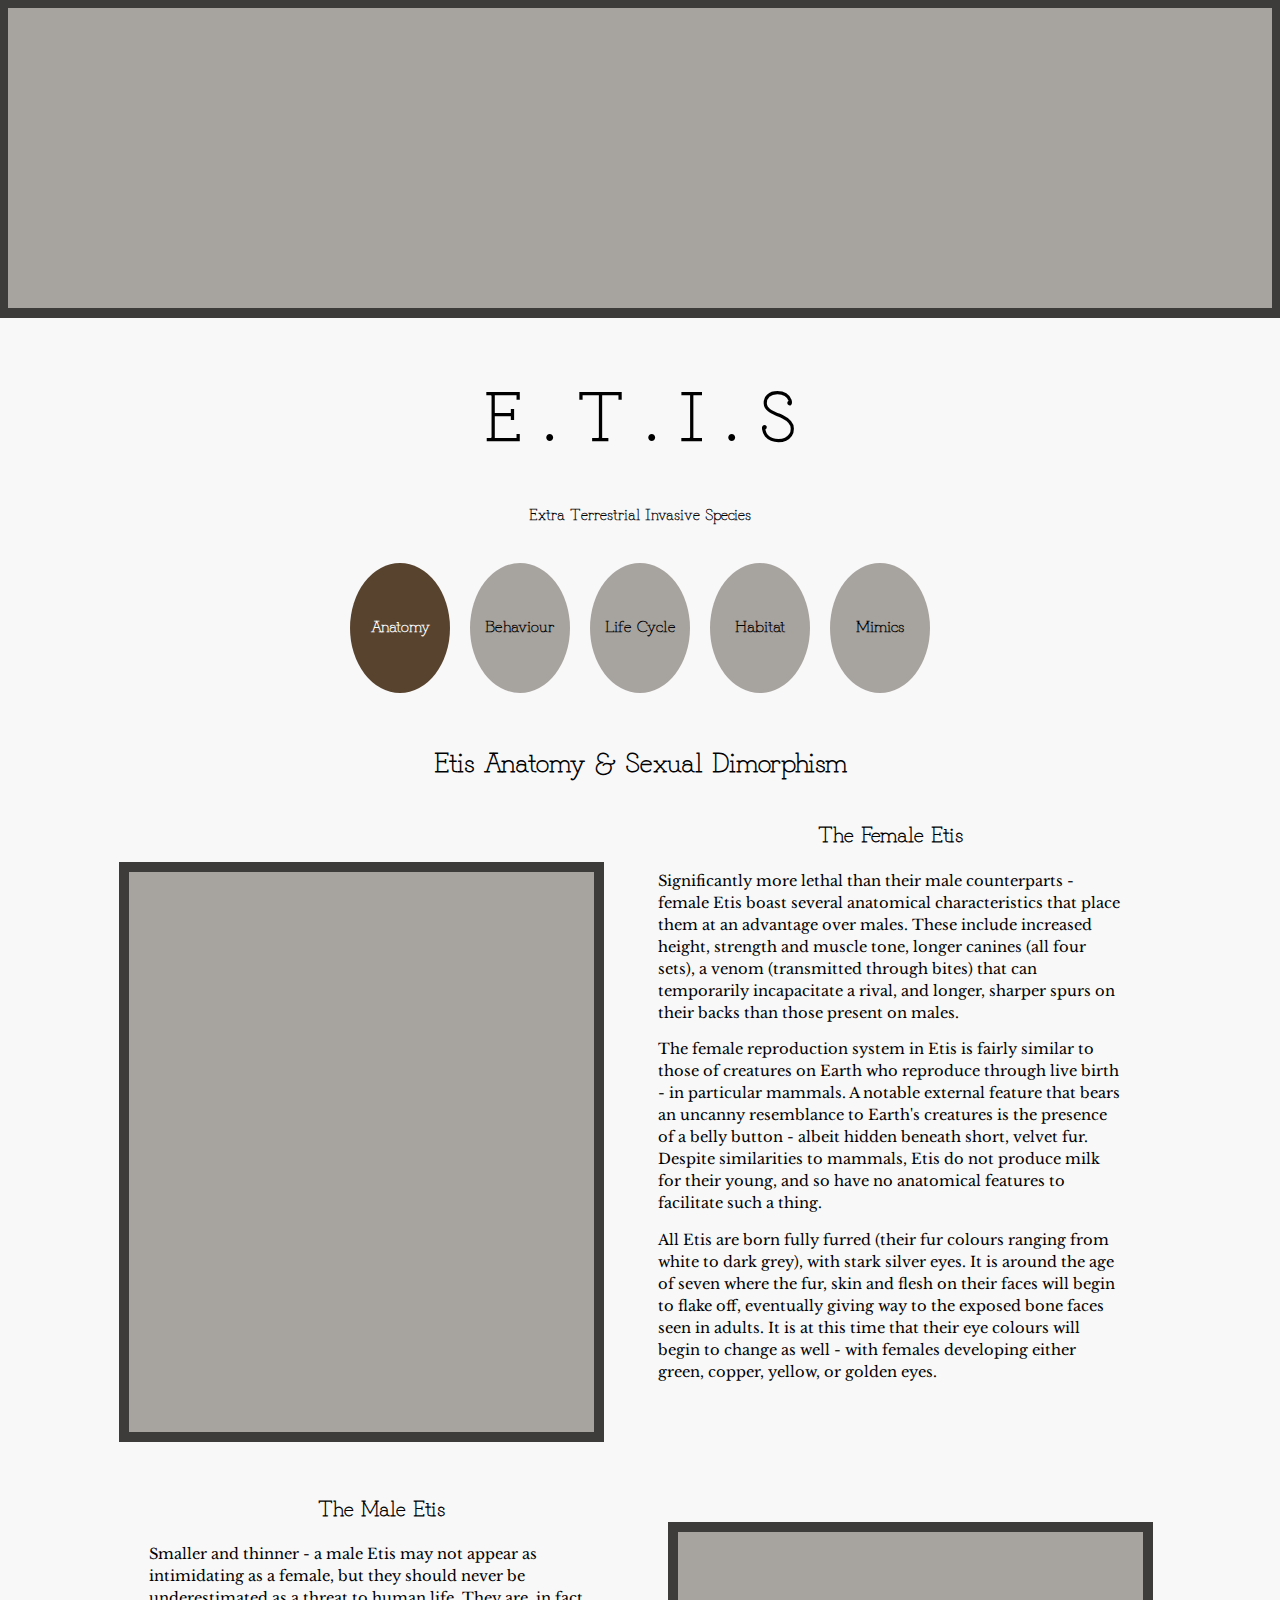
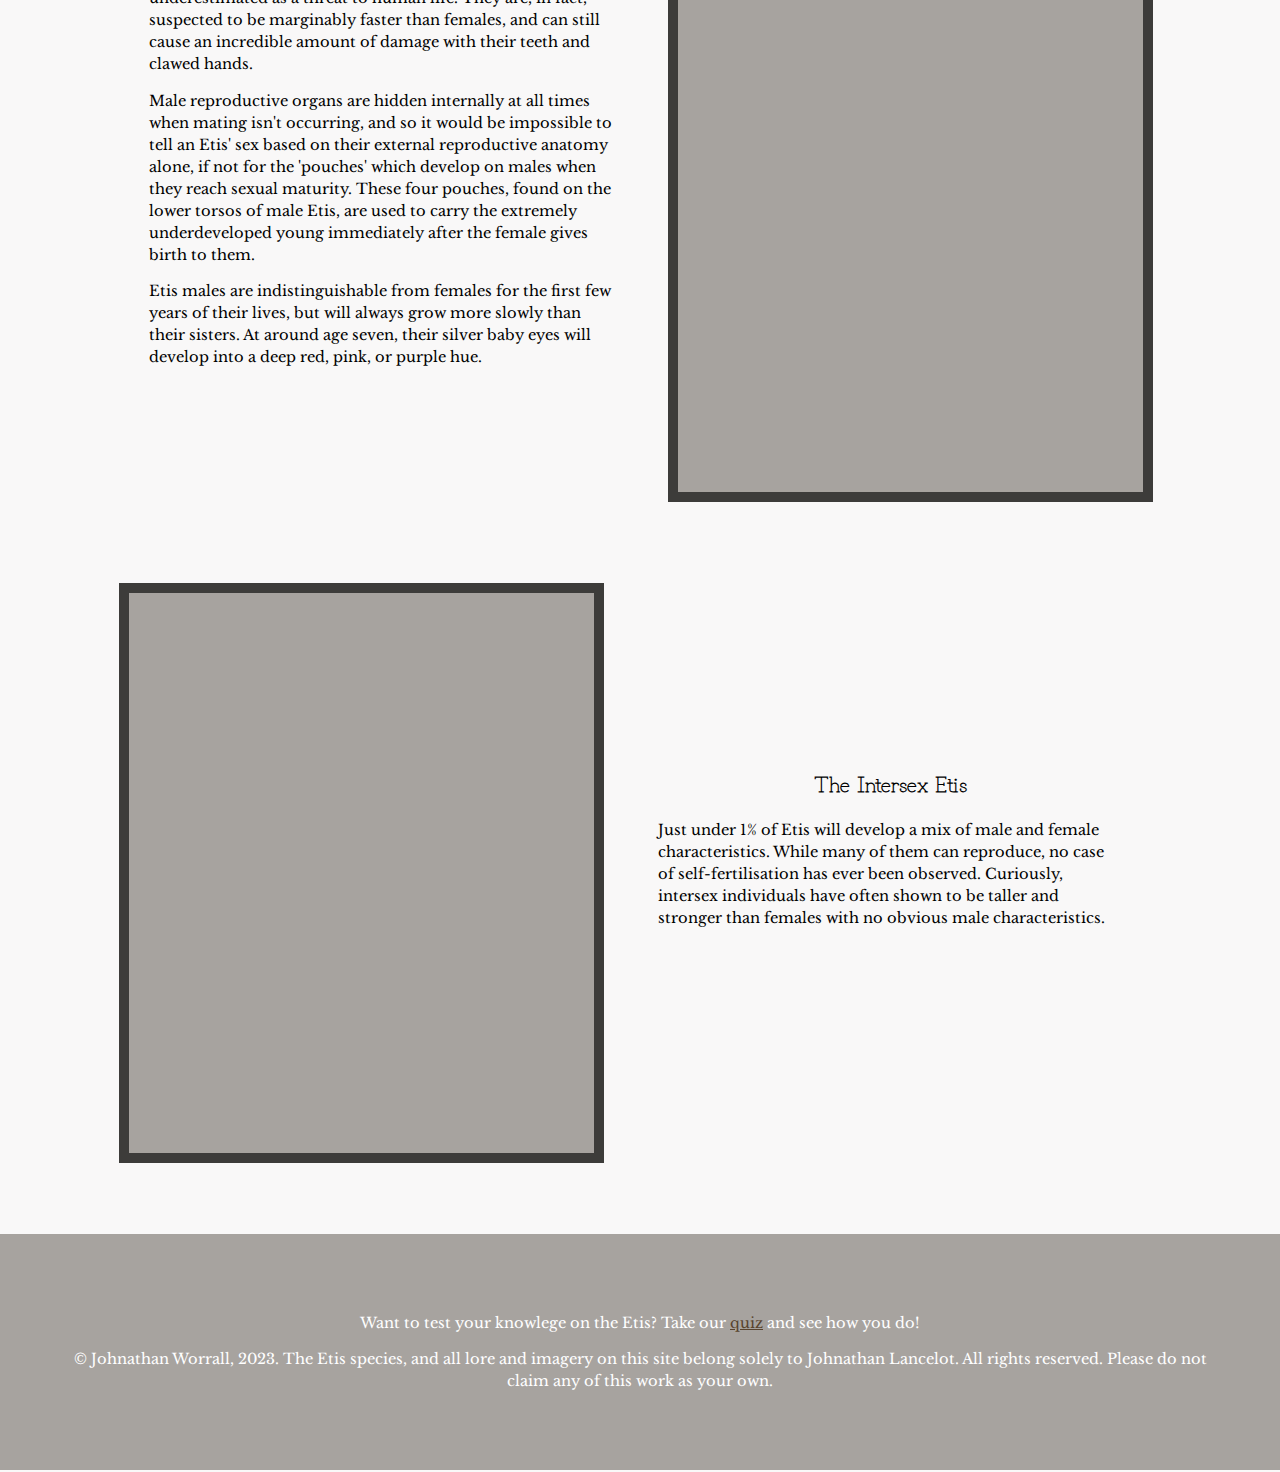
==== commit 4c111800: "Changed crediting in footer." ====
--- a/index.html
+++ b/index.html
@@ -81,7 +81,7 @@
     <div class="footer-div">
         <p>Want to test your knowlege on the Etis? Take our <a href="./public/quiz.html">quiz</a> and see how you do!</p>
         <p>
-            © Johnathan Worrall, 2023. The Etis species, and all lore and imagery on this site belong solely to <a href="https://www.linkedin.com/in/johnathan-worrall-730496287/">Johnathan Worrall.</a>
+            © Johnathan Worrall, 2023. The Etis species, and all lore and imagery on this site belong solely to Johnathan Lancelot.
             All rights reserved. Please do not claim any of this work as your own.
         </p>
     </div>
--- a/public/styles.css
+++ b/public/styles.css
@@ -87,6 +87,20 @@
     background-color: #A7A39F;
     color: black;
     border-radius: 100%;
+}
+
+input[type="radio"] {
+    accent-color: #58432E;
+}
+
+input[type="submit"] {
+    background-color: #A7A39F;
+    border: none;
+    border-radius: 5%;
+    color: white;
+    font-size: 16px;
+    font-family: 'Grandiflora One', cursive;
+    font-weight: bold;
 }
 
 /* Styling the text */
@@ -197,6 +211,7 @@
     margin-top: 30px;
     position: relative;
     left: 47%;
+    width: 40%;
 }
 
 .footer-div {
@@ -219,4 +234,7 @@
 
 #quiz-footer {
     margin-top: 100px;
+    margin-bottom: -10px;
+    margin-left: -10px;
+    margin-right: -10px;
 }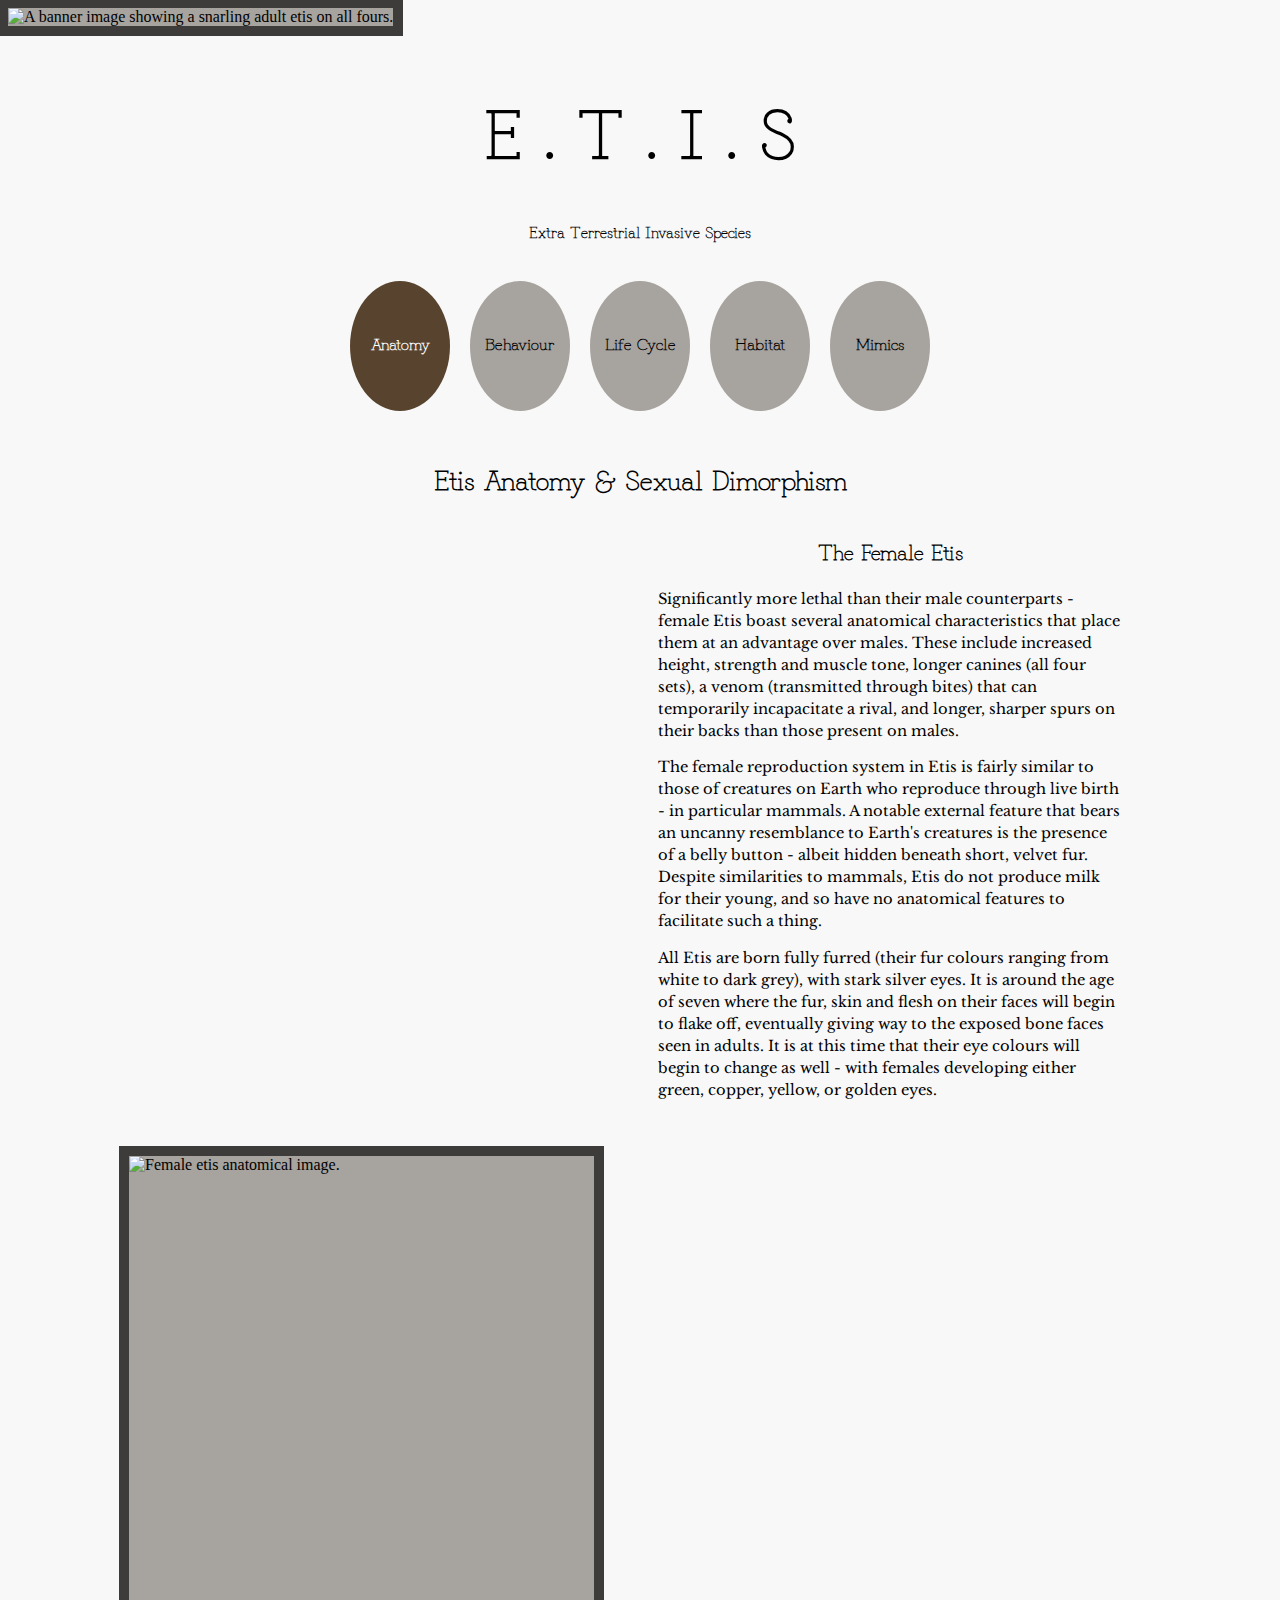
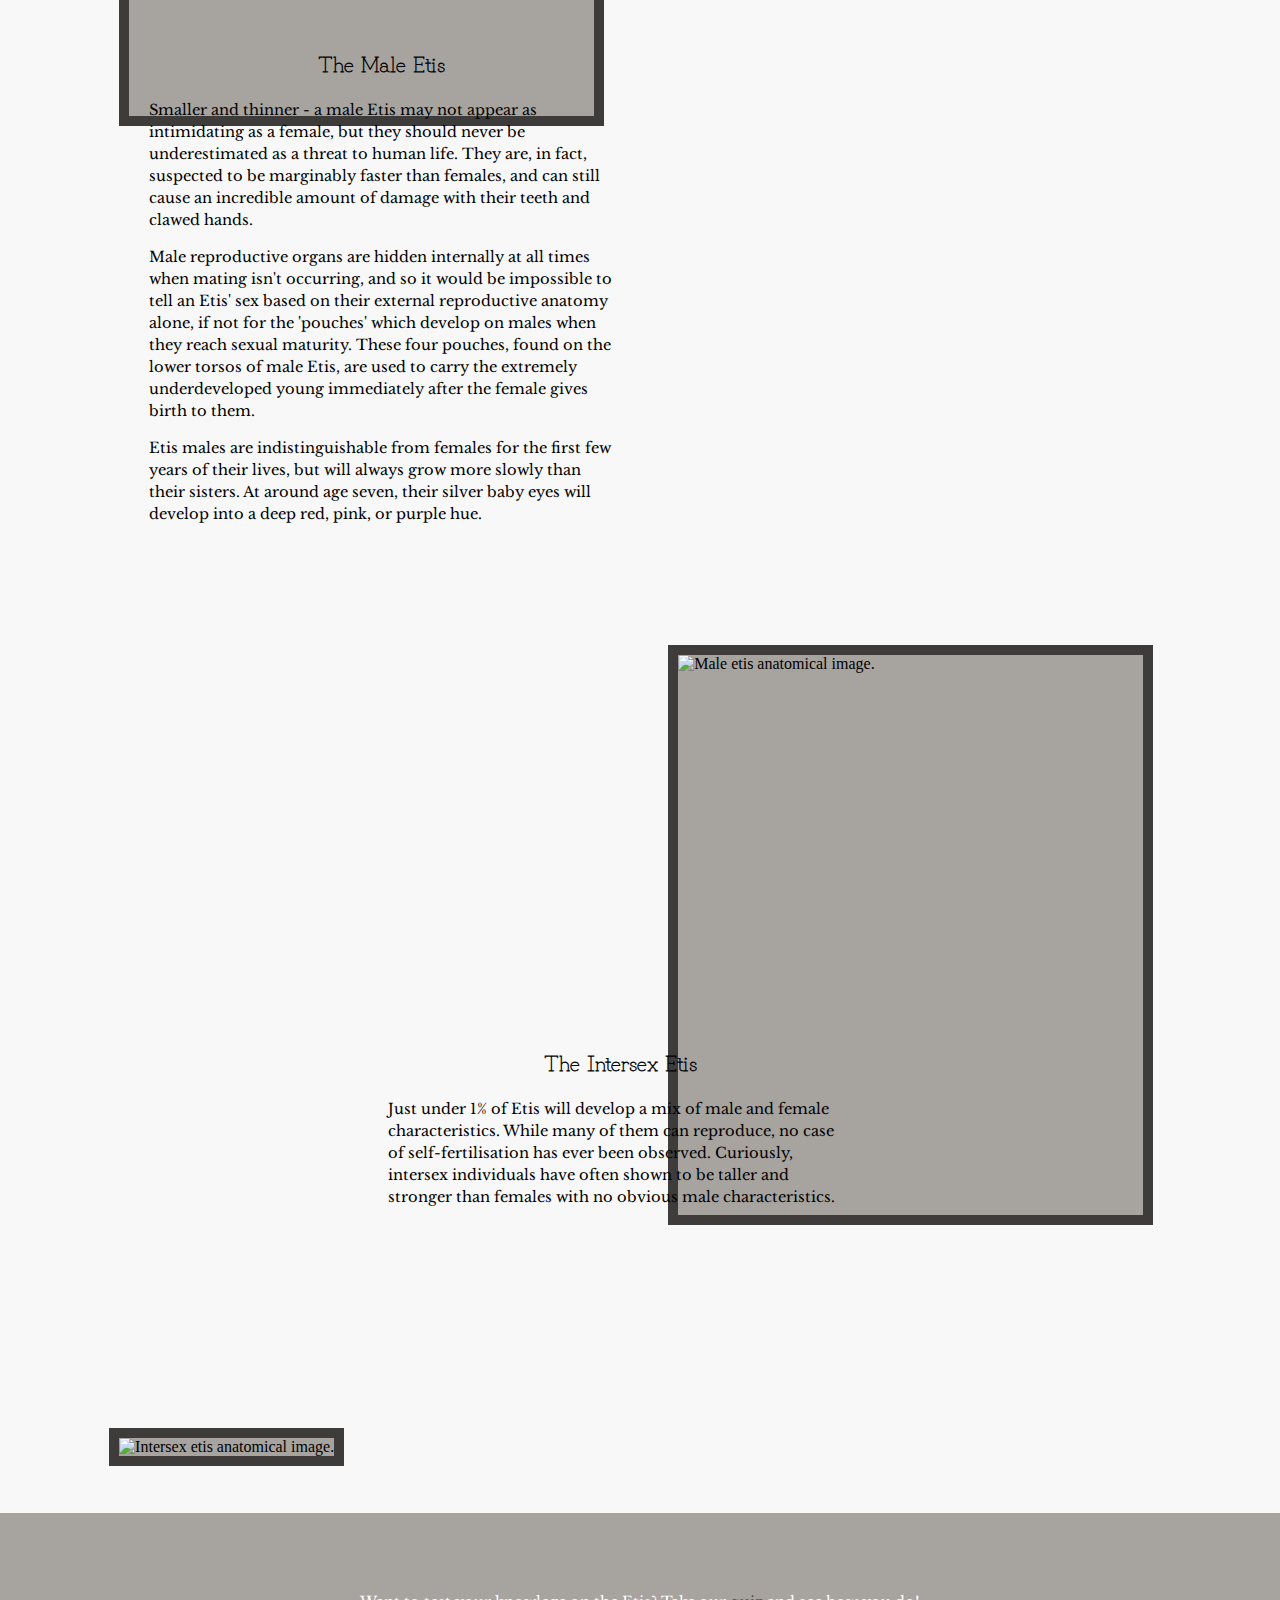
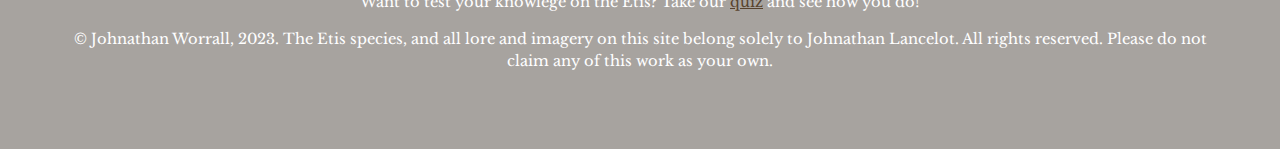
==== commit 3531519d: "Added placeholder images to the home page." ====
--- a/index.html
+++ b/index.html
@@ -14,7 +14,7 @@
 </head>
 <body>
     <div class="banner-div">
-        <div class="image-placeholder banner-image"></div>
+        <img src="https://picsum.photos/1800/300" alt="A banner image showing a snarling adult etis on all fours." class="image-placeholder banner-image">
     </div>
     <h1>E . T . I . S</h1>
     <p class="subtitle">Extra Terrestrial Invasive Species</p>
@@ -28,7 +28,7 @@
     <div class="body-div">
         <h2 id="index-header">Etis Anatomy & Sexual Dimorphism</h2>
         <div class="rows index-rows">
-            <div class="image-placeholder" id="female-etis-anatomical-image"></div>
+            <img src="https://picsum.photos/720/560" alt="Female etis anatomical image." class="image-placeholder" id="female-etis-anatomical-image">
             <div class="text-container" id="female-etis-text">
                 <h3>The Female Etis</h3>
                 <p>
@@ -65,10 +65,10 @@
                     seven, their silver baby eyes will develop into a deep red, pink, or purple hue.
                 </p>
             </div>
-            <div class="image-placeholder" id="male-etis-anatomical-image"></div>
+            <img src="https://picsum.photos/720/560" alt="Male etis anatomical image." class="image-placeholder" id="male-etis-anatomical-image">
         </div>
         <div class="rows index-rows">
-            <div class="image-placeholder" id="intersex-anatomical-image"></div>
+            <img src="https://picsum.photos/720/560" alt="Intersex etis anatomical image." class="image-placeholder" id="intersex-etis-anatomical-image">
             <div class="text-container" id="intersex-etis-text">
                 <h3>The Intersex Etis</h3>
                 <p>
